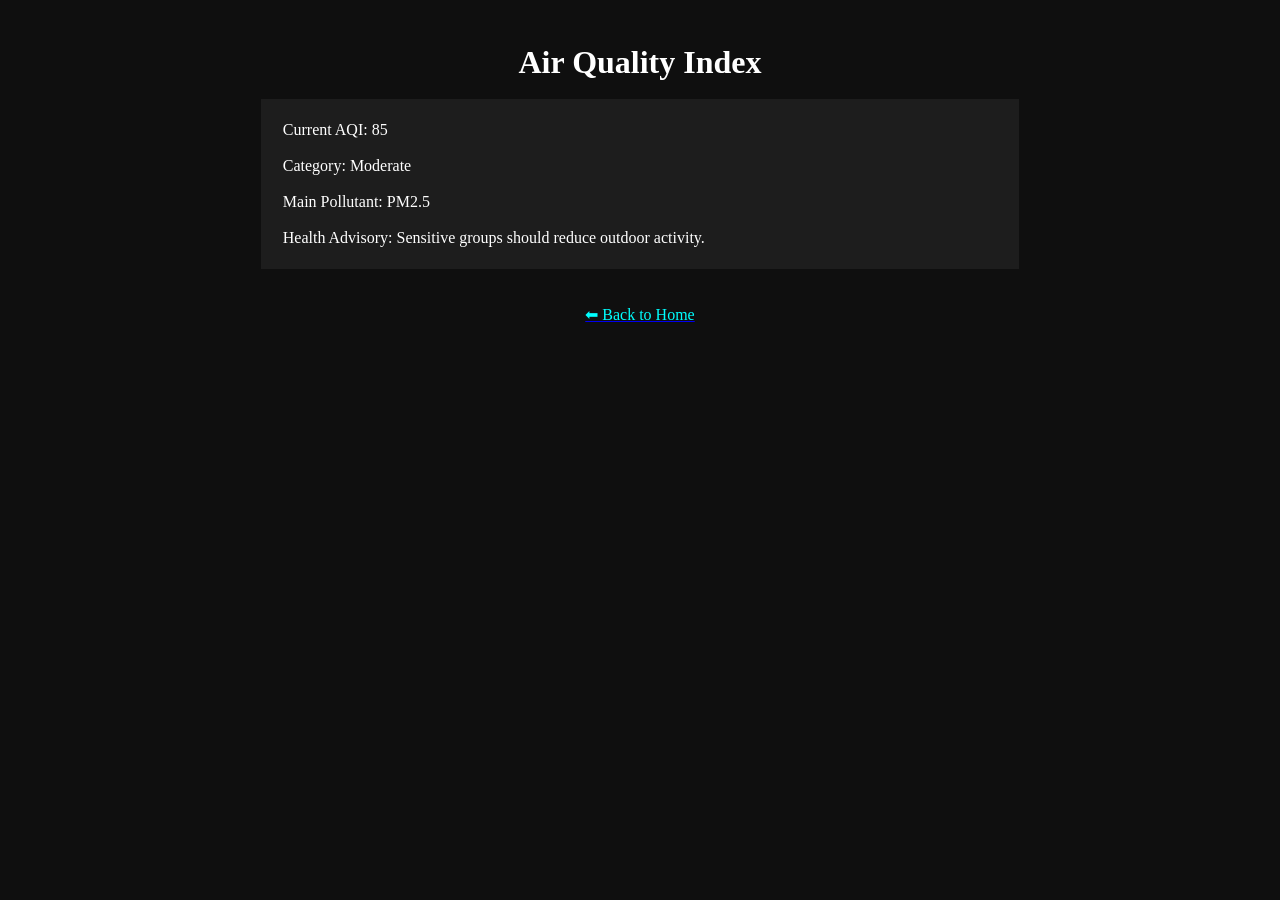
==== aqi.html @ 8f26fcfe "Add files via upload" ====
<!DOCTYPE html>
<html>
<head>
    <title>AQI - M.O.O.N</title>
</head>

<body bgcolor="#0f0f0f" text="white">

<center>
    <br><br>
    <font size="6"><b>Air Quality Index</b></font>
    <br><br>

    <table width="60%" bgcolor="#1d1d1d" cellpadding="20">
        <tr><td>
            Current AQI: 85 <br><br>
            Category: Moderate <br><br>
            Main Pollutant: PM2.5 <br><br>
            Health Advisory: Sensitive groups should reduce outdoor activity.
        </td></tr>
    </table>

    <br><br>
    <a href="index.html"><font color="cyan">⬅ Back to Home</font></a>
</center>

</body>
</html>
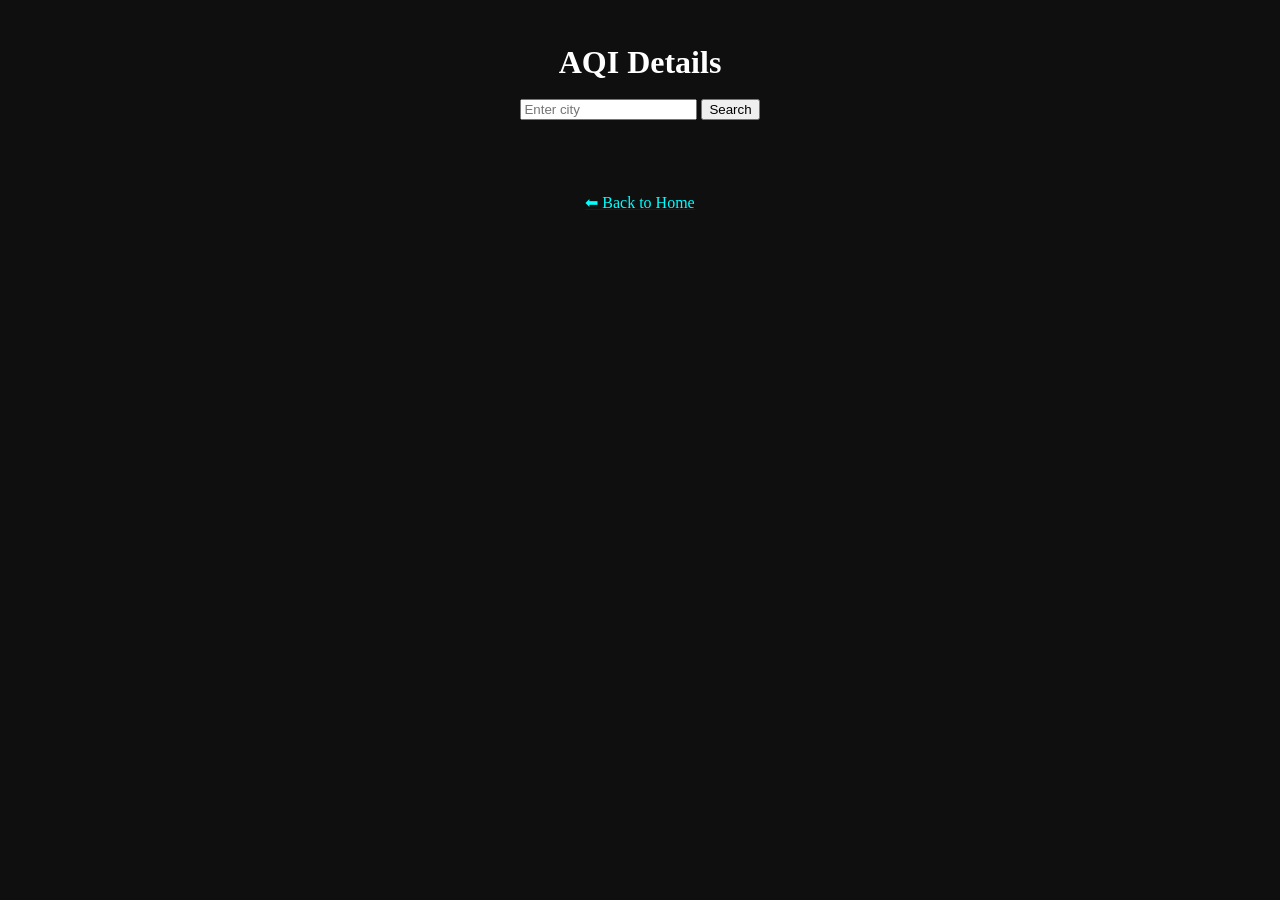
==== commit e343141b: "Update aqi.html" ====
--- a/aqi.html
+++ b/aqi.html
@@ -1,28 +1,61 @@
 <!DOCTYPE html>
 <html>
 <head>
-    <title>AQI - M.O.O.N</title>
+  <title>AQI - M.O.O.N</title>
 </head>
 
 <body bgcolor="#0f0f0f" text="white">
+<center>
 
-<center>
-    <br><br>
-    <font size="6"><b>Air Quality Index</b></font>
-    <br><br>
+<br><br>
+<font size="6"><b>AQI Details</b></font>
+<br><br>
 
-    <table width="60%" bgcolor="#1d1d1d" cellpadding="20">
-        <tr><td>
-            Current AQI: 85 <br><br>
-            Category: Moderate <br><br>
-            Main Pollutant: PM2.5 <br><br>
-            Health Advisory: Sensitive groups should reduce outdoor activity.
-        </td></tr>
-    </table>
+<form onsubmit="getAQI(event)">
+  <input type="text" id="city" placeholder="Enter city">
+  <button type="submit">Search</button>
+</form>
 
-    <br><br>
-    <a href="index.html"><font color="cyan">⬅ Back to Home</font></a>
+<br>
+<h3 id="result"></h3>
+
+<br><br>
+<a href="index.html"><font color="cyan">⬅ Back to Home</font></a>
+
 </center>
 
+<script>
+async function getAQI(event) {
+  event.preventDefault();
+
+  const city = document.getElementById("city").value;
+  const apiKey = "ff629b1b17972220e88e8578807aabfd";
+
+  // Step 1: Get lat/lon from city
+  const geoUrl = `https://api.openweathermap.org/data/2.5/weather?q=${city}&appid=${apiKey}`;
+  const geoResponse = await fetch(geoUrl);
+  const geoData = await geoResponse.json();
+
+  if (geoResponse.status !== 200) {
+    document.getElementById("result").innerHTML = "City not found.";
+    return;
+  }
+
+  const lat = geoData.coord.lat;
+  const lon = geoData.coord.lon;
+
+  // Step 2: Get AQI
+  const aqiUrl = `https://api.openweathermap.org/data/2.5/air_pollution?lat=${lat}&lon=${lon}&appid=${apiKey}`;
+  const aqiResponse = await fetch(aqiUrl);
+  const aqiData = await aqiResponse.json();
+
+  const aqi = aqiData.list[0].main.aqi;
+
+  document.getElementById("result").innerHTML =
+    "AQI Index: " + aqi +
+    "<br>(1=Good, 2=Fair, 3=Moderate, 4=Poor, 5=Very Poor)";
+}
+</script>
+
 </body>
-</html>+</html>
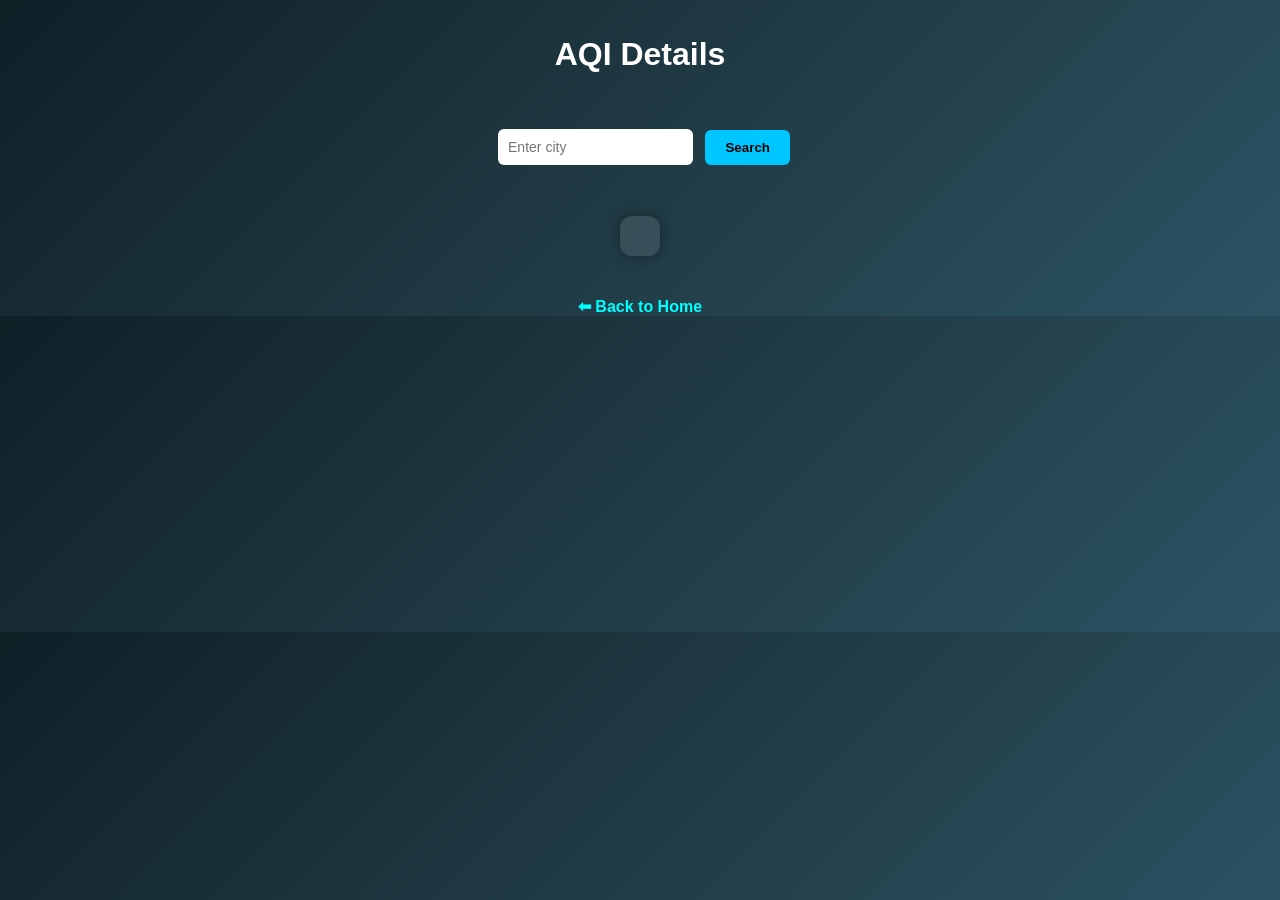
==== commit 112df6d3: "Refactor aqi.html to improve formatting and add CSS" ====
--- a/aqi.html
+++ b/aqi.html
@@ -2,9 +2,10 @@
 <html>
 <head>
   <title>AQI - M.O.O.N</title>
+  <link rel="stylesheet" href="style.css">
 </head>
 
-<body bgcolor="#0f0f0f" text="white">
+<body >
 <center>
 
 <br><br>
@@ -25,37 +26,70 @@
 </center>
 
 <script>
+
 async function getAQI(event) {
   event.preventDefault();
 
   const city = document.getElementById("city").value;
   const apiKey = "ff629b1b17972220e88e8578807aabfd";
 
-  // Step 1: Get lat/lon from city
   const geoUrl = `https://api.openweathermap.org/data/2.5/weather?q=${city}&appid=${apiKey}`;
   const geoResponse = await fetch(geoUrl);
   const geoData = await geoResponse.json();
 
-  if (geoResponse.status !== 200) {
-    document.getElementById("result").innerHTML = "City not found.";
-    return;
-  }
-
   const lat = geoData.coord.lat;
   const lon = geoData.coord.lon;
 
-  // Step 2: Get AQI
   const aqiUrl = `https://api.openweathermap.org/data/2.5/air_pollution?lat=${lat}&lon=${lon}&appid=${apiKey}`;
   const aqiResponse = await fetch(aqiUrl);
   const aqiData = await aqiResponse.json();
 
-  const aqi = aqiData.list[0].main.aqi;
+  const pm25 = aqiData.list[0].components.pm2_5;
+  const pm10 = aqiData.list[0].components.pm10;
+
+  const result = calculateAQI(pm25);
 
   document.getElementById("result").innerHTML =
-    "AQI Index: " + aqi +
-    "<br>(1=Good, 2=Fair, 3=Moderate, 4=Poor, 5=Very Poor)";
+    "<b>Real AQI: " + result.value + "</b>" +
+    "<br>Status: " + result.category +
+    "<br><br>PM2.5: " + pm25 + " µg/m³" +
+    "<br>PM10: " + pm10 + " µg/m³";
 }
+
+
+// 👇 Put this directly below, NO new <script> tag
+function calculateAQI(pm25) {
+  let aqi = 0;
+  let category = "";
+
+  const breakpoints = [
+    { pmLow: 0, pmHigh: 12, aqiLow: 0, aqiHigh: 50, category: "Good" },
+    { pmLow: 12.1, pmHigh: 35.4, aqiLow: 51, aqiHigh: 100, category: "Moderate" },
+    { pmLow: 35.5, pmHigh: 55.4, aqiLow: 101, aqiHigh: 150, category: "Unhealthy (Sensitive)" },
+    { pmLow: 55.5, pmHigh: 150.4, aqiLow: 151, aqiHigh: 200, category: "Unhealthy" },
+    { pmLow: 150.5, pmHigh: 250.4, aqiLow: 201, aqiHigh: 300, category: "Very Unhealthy" },
+    { pmLow: 250.5, pmHigh: 500, aqiLow: 301, aqiHigh: 500, category: "Hazardous" }
+  ];
+
+  for (let i = 0; i < breakpoints.length; i++) {
+    const bp = breakpoints[i];
+    if (pm25 >= bp.pmLow && pm25 <= bp.pmHigh) {
+      aqi = ((bp.aqiHigh - bp.aqiLow) / (bp.pmHigh - bp.pmLow)) *
+            (pm25 - bp.pmLow) + bp.aqiLow;
+      category = bp.category;
+      break;
+    }
+  }
+
+  return {
+    value: Math.round(aqi),
+    category: category
+  };
+}
+
 </script>
 
 </body>
 </html>
+
+
--- a/style.css
+++ b/style.css
@@ -0,0 +1,64 @@
+/* General Page Styling */
+body {
+  margin: 0;
+  font-family: Arial, sans-serif;
+  background: linear-gradient(135deg, #0f2027, #203a43, #2c5364);
+  color: white;
+  text-align: center;
+}
+
+/* Title */
+h1, h2 {
+  margin-top: 40px;
+}
+
+/* Form Styling */
+form {
+  margin-top: 30px;
+}
+
+input, select {
+  padding: 10px;
+  border-radius: 6px;
+  border: none;
+  margin: 8px;
+  font-size: 14px;
+}
+
+button {
+  padding: 10px 20px;
+  border-radius: 6px;
+  border: none;
+  background-color: #00c6ff;
+  color: black;
+  font-weight: bold;
+  cursor: pointer;
+  transition: 0.3s;
+}
+
+button:hover {
+  background-color: #00ffcc;
+  transform: scale(1.05);
+}
+
+/* Result Card */
+#result {
+  margin-top: 25px;
+  padding: 20px;
+  display: inline-block;
+  background-color: rgba(255,255,255,0.1);
+  border-radius: 12px;
+  backdrop-filter: blur(10px);
+  box-shadow: 0 0 15px rgba(0,0,0,0.4);
+}
+
+/* Navigation Link */
+a {
+  color: #00ffcc;
+  text-decoration: none;
+  font-weight: bold;
+}
+
+a:hover {
+  text-decoration: underline;
+}
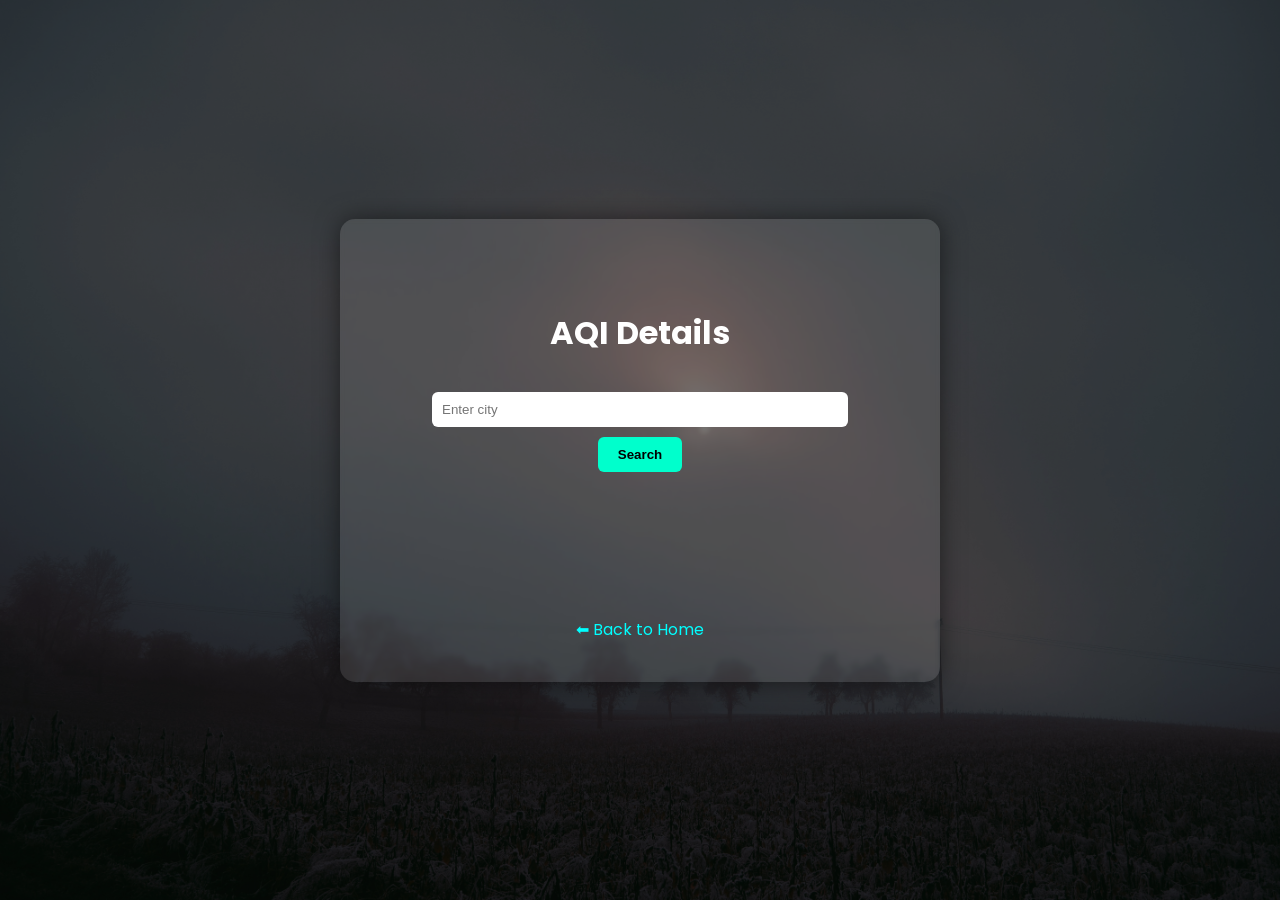
==== commit 578e496d: "Update aqi.html" ====
--- a/aqi.html
+++ b/aqi.html
@@ -2,10 +2,13 @@
 <html>
 <head>
   <title>AQI - M.O.O.N</title>
-  <link rel="stylesheet" href="style.css">
+<link href="https://fonts.googleapis.com/css2?family=Poppins:wght@400;600;700&display=swap" rel="stylesheet">
+<link rel="stylesheet" href="style.css">
 </head>
 
-<body >
+<body style="background-image: url('images/winter-fog.jpg');">
+<div class="overlay">
+<div class="container">
 <center>
 
 <br><br>
@@ -31,7 +34,7 @@
   event.preventDefault();
 
   const city = document.getElementById("city").value;
-  const apiKey = "ff629b1b17972220e88e8578807aabfd";
+  const apiKey = "9af605c6039803ed7ef6884286a4604a";
 
   const geoUrl = `https://api.openweathermap.org/data/2.5/weather?q=${city}&appid=${apiKey}`;
   const geoResponse = await fetch(geoUrl);
@@ -88,8 +91,9 @@
 }
 
 </script>
+</div>
+</div>
+</body>
 
-</body>
 </html>
 
-
--- a/style.css
+++ b/style.css
@@ -1,64 +1,88 @@
-/* General Page Styling */
-body {
+/* Reset */
+* {
   margin: 0;
-  font-family: Arial, sans-serif;
-  background: linear-gradient(135deg, #0f2027, #203a43, #2c5364);
-  color: white;
-  text-align: center;
+  padding: 0;
+  box-sizing: border-box;
 }
 
-/* Title */
-h1, h2 {
-  margin-top: 40px;
+/* Body Styling */
+body {
+  font-family: 'Poppins', sans-serif;
+  color: white;
+  min-height: 100vh;
+  background-size: cover;
+  background-position: center;
+  background-attachment: fixed;
+  display: flex;
+  justify-content: center;
+  align-items: center;
 }
 
-/* Form Styling */
-form {
-  margin-top: 30px;
+/* Dark overlay for readability */
+.overlay {
+  background: rgba(0, 0, 0, 0.6);
+  min-height: 100vh;
+  width: 100%;
+  display: flex;
+  justify-content: center;
+  align-items: center;
 }
 
+/* Glass Card */
+.container {
+  background: rgba(255, 255, 255, 0.1);
+  padding: 40px;
+  border-radius: 15px;
+  backdrop-filter: blur(2px);
+  text-align: center;
+  width: 90%;
+  max-width: 600px;
+  box-shadow: 0 0 25px rgba(0,0,0,0.5);
+}
+
+/* Headings */
+h1, h2 {
+  margin-bottom: 20px;
+}
+
+/* Inputs */
 input, select {
   padding: 10px;
+  margin: 10px;
   border-radius: 6px;
   border: none;
-  margin: 8px;
-  font-size: 14px;
+  width: 80%;
 }
 
+/* Button */
 button {
   padding: 10px 20px;
   border-radius: 6px;
   border: none;
-  background-color: #00c6ff;
-  color: black;
+  background: #00ffcc;
   font-weight: bold;
   cursor: pointer;
   transition: 0.3s;
 }
 
 button:hover {
-  background-color: #00ffcc;
+  background: #00c6ff;
   transform: scale(1.05);
 }
 
-/* Result Card */
+/* Result Box */
 #result {
-  margin-top: 25px;
-  padding: 20px;
-  display: inline-block;
-  background-color: rgba(255,255,255,0.1);
-  border-radius: 12px;
-  backdrop-filter: blur(10px);
-  box-shadow: 0 0 15px rgba(0,0,0,0.4);
+  margin-top: 20px;
+  padding: 15px;
 }
 
-/* Navigation Link */
+/* Back link */
 a {
+  display: inline-block;
+  margin-top: 20px;
   color: #00ffcc;
   text-decoration: none;
-  font-weight: bold;
 }
 
-a:hover {
-  text-decoration: underline;
-}+
+
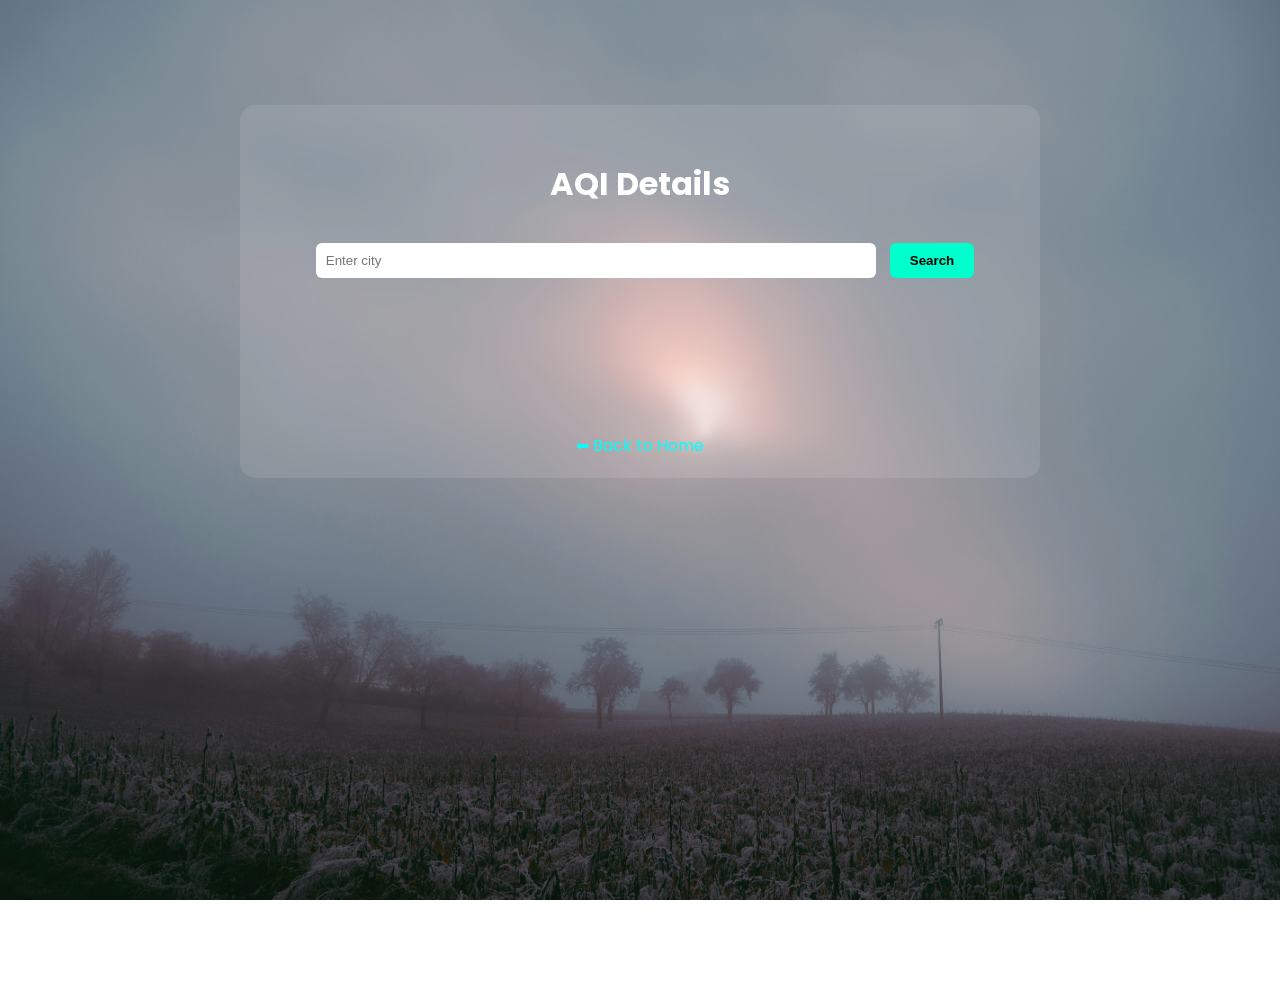
==== commit 9168e614: "Update aqi.html" ====
--- a/aqi.html
+++ b/aqi.html
@@ -51,7 +51,7 @@
   const pm10 = aqiData.list[0].components.pm10;
 
   const result = calculateAQI(pm25);
-
+  
   document.getElementById("result").innerHTML =
     "<b>Real AQI: " + result.value + "</b>" +
     "<br>Status: " + result.category +
--- a/style.css
+++ b/style.css
@@ -13,31 +13,35 @@
   background-size: cover;
   background-position: center;
   background-attachment: fixed;
-  display: flex;
-  justify-content: center;
-  align-items: center;
+  margin:0;
 }
 
 /* Dark overlay for readability */
-.overlay {
-  background: rgba(0, 0, 0, 0.6);
-  min-height: 100vh;
-  width: 100%;
-  display: flex;
-  justify-content: center;
-  align-items: center;
-}
-
+.overlay{
+    min-height:100vh;
+    
+}
 /* Glass Card */
-.container {
-  background: rgba(255, 255, 255, 0.1);
-  padding: 40px;
-  border-radius: 15px;
-  backdrop-filter: blur(2px);
-  text-align: center;
-  width: 90%;
-  max-width: 600px;
-  box-shadow: 0 0 25px rgba(0,0,0,0.5);
+.container{
+    background: rgba(255,255,255,0.1);
+    padding :5px 50px 10px 50px;
+    border-radius:15px;
+    backdrop-filter: blur(6px);
+    text-align:center;
+
+    width:90%;
+    max-width:800px;
+
+    margin:auto;
+    margin-top:105px;
+    padding-bottom:20px;
+
+    transition: all 0.4s ease;
+}
+.container:hover{
+    transform: translateY(-12px);
+    box-shadow:0 20px 40px rgba(0,0,0,0.35);
+    backdrop-filter: blur(10px);
 }
 
 /* Headings */
@@ -84,5 +88,222 @@
   text-decoration: none;
 }
 
-
-
+.navbar{
+    position:fixed;
+    top:0;
+    left:0;
+    width:100%;
+    height:60px;
+
+    display:flex;
+    justify-content:space-between;
+    align-items:center;
+
+    padding:0 40px;
+
+    background:rgba(0,0,0,0.6);
+    backdrop-filter: blur(6px);
+
+    z-index:1000;
+}
+.logo{
+    color:white;
+    font-size:22px;
+    font-weight:bold;
+}
+.nav-links{
+    list-style:none;
+    display:flex;
+    gap:25px;
+    margin:0;
+    padding:0;
+}
+
+.nav-links a{
+    color:white;
+    text-decoration:none;
+    font-size:16px;
+}
+.info-section{
+    padding:120px 40px;
+    text-align:center;
+    background: rgba(0,0,0,0.5);
+
+    color:white;
+    width:100%;
+}
+ 
+.info-section h2{
+    margin-bottom:20px;
+    font-size:32px;
+}
+
+.member-box{
+    display:flex;
+    justify-content:center;
+    gap:40px;
+    flex-wrap:wrap;
+}
+
+td {
+    transition: all 0.3s ease;
+}
+
+td:hover{
+    transform: translateY(-8px);
+    box-shadow: 0 10px 25px rgba(0,0,0,0.6);
+}
+a b{
+    text-shadow: 0 0 10px cyan;
+}
+.nav-links a{
+    transition: all 0.3s ease;
+}
+
+.nav-links a:hover{
+    color: cyan;
+}
+html{
+    scroll-behavior: smooth;
+}
+.menu{
+    display:flex;
+    justify-content:center;
+    gap:25px;
+    margin-top:40px;
+    flex-wrap:wrap;
+}
+
+.menu-btn{
+    padding:18px 35px;
+    text-decoration:none;
+    font-size:18px;
+    color:white;
+    
+    background: rgba(255,255,255,0.12);
+    backdrop-filter: blur(8px);
+
+    border-radius:40px;
+
+    border:1px solid rgba(255,255,255,0.2);
+
+    transition: all 0.3s ease;
+}
+.menu-btn:hover{
+    background: rgba(0,255,255,0.25);
+    transform: translateY(-5px);
+    box-shadow:0 10px 25px rgba(0,0,0,0.5);
+}
+.menu-btn{
+background: linear-gradient(135deg,#c2e1e1,#0cd79a);
+color:black;
+font-weight:600;
+}
+.moon-title{
+font-size:64px;
+font-weight:700;
+letter-spacing:4px;
+color:white;
+text-align:center;
+margin-bottom:10px;
+
+text-shadow:
+0 4px 20px rgba(0,0,0,0.6);
+}
+
+.moon{
+color:#55d8a4;   /* soft agriculture green */
+font-weight:800;
+}
+
+.tagline{
+font-size:29px;
+color:#1405e7;
+letter-spacing:2px;
+margin-bottom:20px;
+
+text-shadow:0 2px 10px rgba(0,0,0,0.5);
+}
+.moon-title{
+    font-family:'Orbitron', sans-serif;
+    font-size:60px;
+    letter-spacing:6px;
+    font-weight:700;
+    color:white;
+
+    text-shadow:0 5px 20px rgba(0,0,0,0.6);
+}
+.search-box{
+position:relative;
+display:inline-block;
+}
+
+.search-box input{
+padding:10px 35px 10px 10px;
+font-size:16px;
+border-radius:6px;
+border:none;
+outline:none;
+}
+.title{
+position:relative;
+font-size:52px;
+font-weight:700;
+letter-spacing:3px;
+color:white;
+display:inline-block;
+text-shadow:0 4px 15px rgba(0,0,0,0.4);
+}
+.sensor-number{
+font-size:48px;
+font-weight:700;
+color:#00d4aa;
+font-family:'Orbitron',sans-serif;
+}
+.humidity-line{
+font-size:28px;
+margin-top:15px;
+}
+
+.humidity-bar{
+width:220px;
+height:15px;
+background:rgba(255,255,255,0.2);
+border-radius:10px;
+margin:10px auto;
+overflow:hidden;
+display:flex;
+justify-content:flex-start;
+}
+
+#humidityFill{
+height:100%;
+width:0%;
+background:linear-gradient(90deg,#00c6ff,#00ff9d);
+border-radius:10px;
+transition:width 0.6s ease;
+align-self:flex-start;
+}
+.temp-line{
+font-size:28px;
+margin-top:25px;
+}
+
+.temp-bar{
+width:220px;
+height:15px;
+background:rgba(255,255,255,0.2);
+border-radius:10px;
+margin:10px auto;
+overflow:hidden;
+display:flex;
+justify-content:flex-start;
+}
+
+#tempFill{
+height:100%;
+width:0%;
+background:linear-gradient(90deg,#ff9a3c,#ff2e2e);
+border-radius:10px;
+transition:width 0.6s ease;
+}
